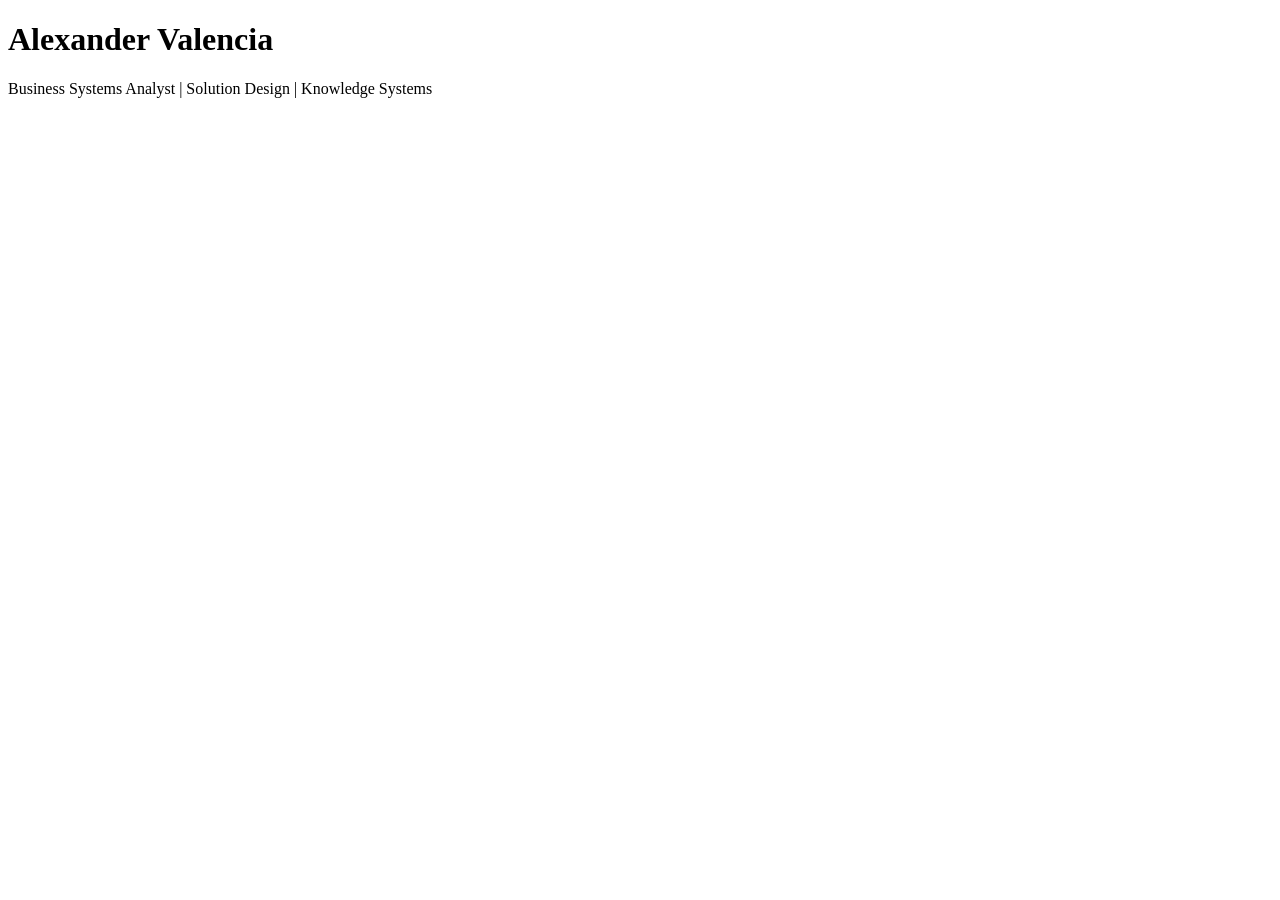
==== index.html @ 8f55bc4a "Add index.html for personal webpage" ====
<!DOCTYPE html>
<html>
<head>
    <title>Alexander Valencia</title>
</head>
<body>
    <h1>Alexander Valencia</h1>
    <p>Business Systems Analyst | Solution Design | Knowledge Systems</p>
</body>
</html>
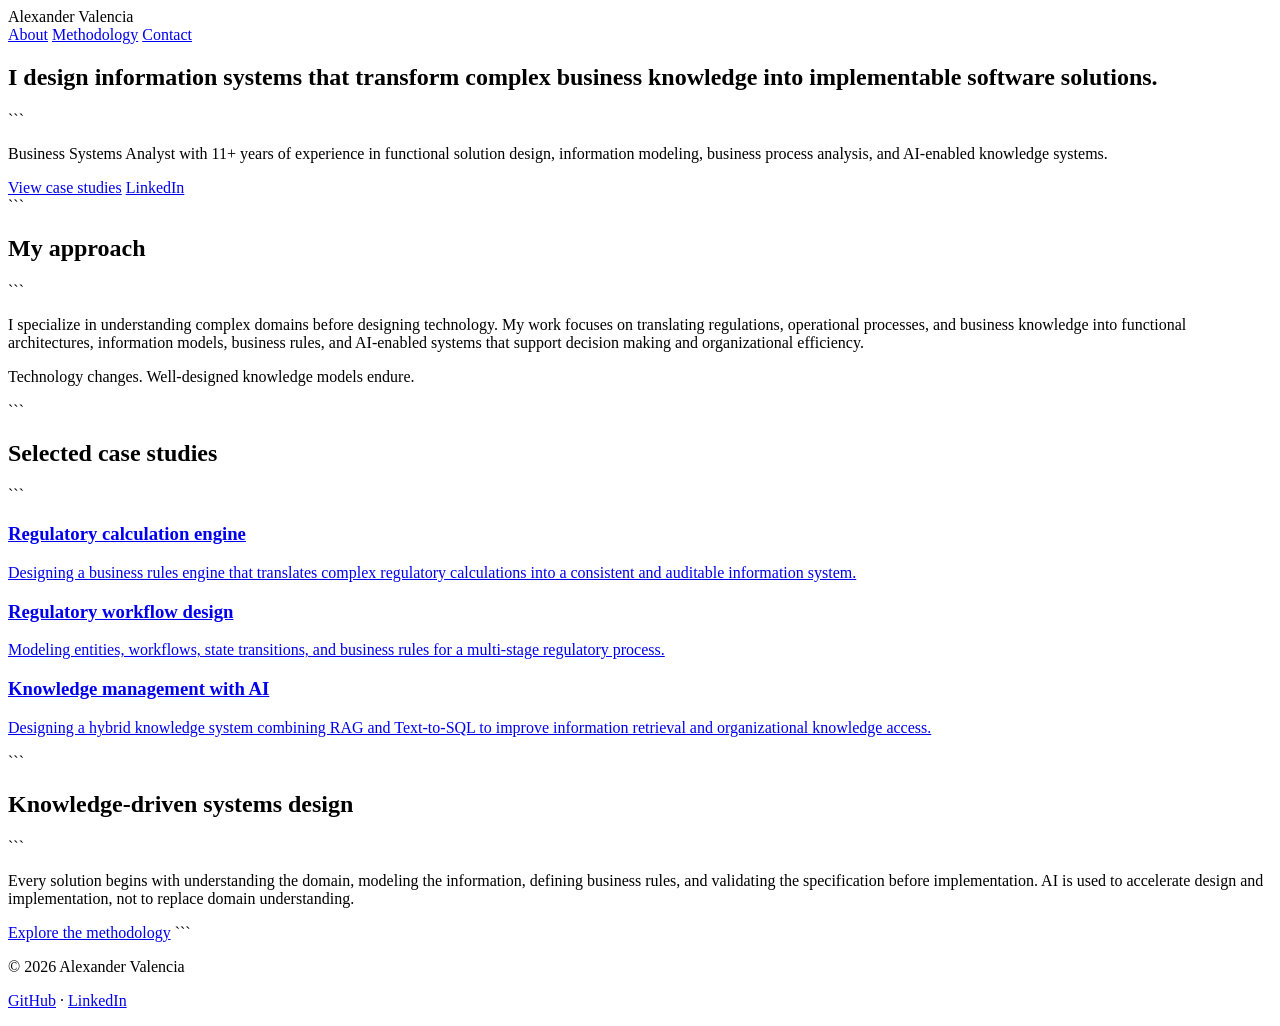
==== commit b482b7b5: "Revamp index.html with new structure and content Updated the HTML structure and content to enhance t" ====
--- a/index.html
+++ b/index.html
@@ -1,10 +1,121 @@
 <!DOCTYPE html>
-<html>
+
+<html lang="en">
 <head>
-    <title>Alexander Valencia</title>
+    <meta charset="UTF-8">
+    <meta name="viewport" content="width=device-width, initial-scale=1.0">
+    <title>Alexander Valencia | Business Systems Analyst</title>
+    <link rel="stylesheet" href="assets/css/style.css">
 </head>
 <body>
-    <h1>Alexander Valencia</h1>
-    <p>Business Systems Analyst | Solution Design | Knowledge Systems</p>
+
+<header class="container">
+    <nav>
+        <div class="logo">Alexander Valencia</div>
+        <div class="nav-links">
+            <a href="about.html">About</a>
+            <a href="methodology.html">Methodology</a>
+            <a href="contact.html">Contact</a>
+        </div>
+    </nav>
+</header>
+
+<main class="container">
+
+<section class="hero">
+    <h1>I design information systems that transform complex business knowledge into implementable software solutions.</h1>
+
+```
+<p class="subtitle">
+    Business Systems Analyst with 11+ years of experience in functional solution design,
+    information modeling, business process analysis, and AI-enabled knowledge systems.
+</p>
+
+<div class="hero-buttons">
+    <a href="#case-studies" class="button primary">View case studies</a>
+    <a href="https://www.linkedin.com/in/alexander-valencia-810a466b" class="button secondary">LinkedIn</a>
+</div>
+```
+
+</section>
+
+<section class="intro">
+    <h2>My approach</h2>
+
+```
+<p>
+    I specialize in understanding complex domains before designing technology.
+    My work focuses on translating regulations, operational processes, and business
+    knowledge into functional architectures, information models, business rules,
+    and AI-enabled systems that support decision making and organizational efficiency.
+</p>
+
+<p>
+    Technology changes. Well-designed knowledge models endure.
+</p>
+```
+
+</section>
+
+<section id="case-studies" class="case-studies">
+    <h2>Selected case studies</h2>
+
+```
+<div class="cards">
+
+    <a class="card" href="cases/regulatory-calculation-engine.html">
+        <h3>Regulatory calculation engine</h3>
+        <p>
+            Designing a business rules engine that translates complex regulatory
+            calculations into a consistent and auditable information system.
+        </p>
+    </a>
+
+    <a class="card" href="cases/regulatory-workflow-design.html">
+        <h3>Regulatory workflow design</h3>
+        <p>
+            Modeling entities, workflows, state transitions, and business rules
+            for a multi-stage regulatory process.
+        </p>
+    </a>
+
+    <a class="card" href="cases/knowledge-management-ai.html">
+        <h3>Knowledge management with AI</h3>
+        <p>
+            Designing a hybrid knowledge system combining RAG and Text-to-SQL
+            to improve information retrieval and organizational knowledge access.
+        </p>
+    </a>
+
+</div>
+```
+
+</section>
+
+<section class="methodology">
+    <h2>Knowledge-driven systems design</h2>
+
+```
+<p>
+    Every solution begins with understanding the domain, modeling the information,
+    defining business rules, and validating the specification before implementation.
+    AI is used to accelerate design and implementation, not to replace domain understanding.
+</p>
+
+<a href="methodology.html" class="button secondary">Explore the methodology</a>
+```
+
+</section>
+
+</main>
+
+<footer class="container footer">
+    <p>© 2026 Alexander Valencia</p>
+    <p>
+        <a href="https://github.com/alexv6v6">GitHub</a> ·
+        <a href="https://www.linkedin.com/in/alexander-valencia-810a466b">LinkedIn</a>
+    </p>
+</footer>
+
 </body>
 </html>
